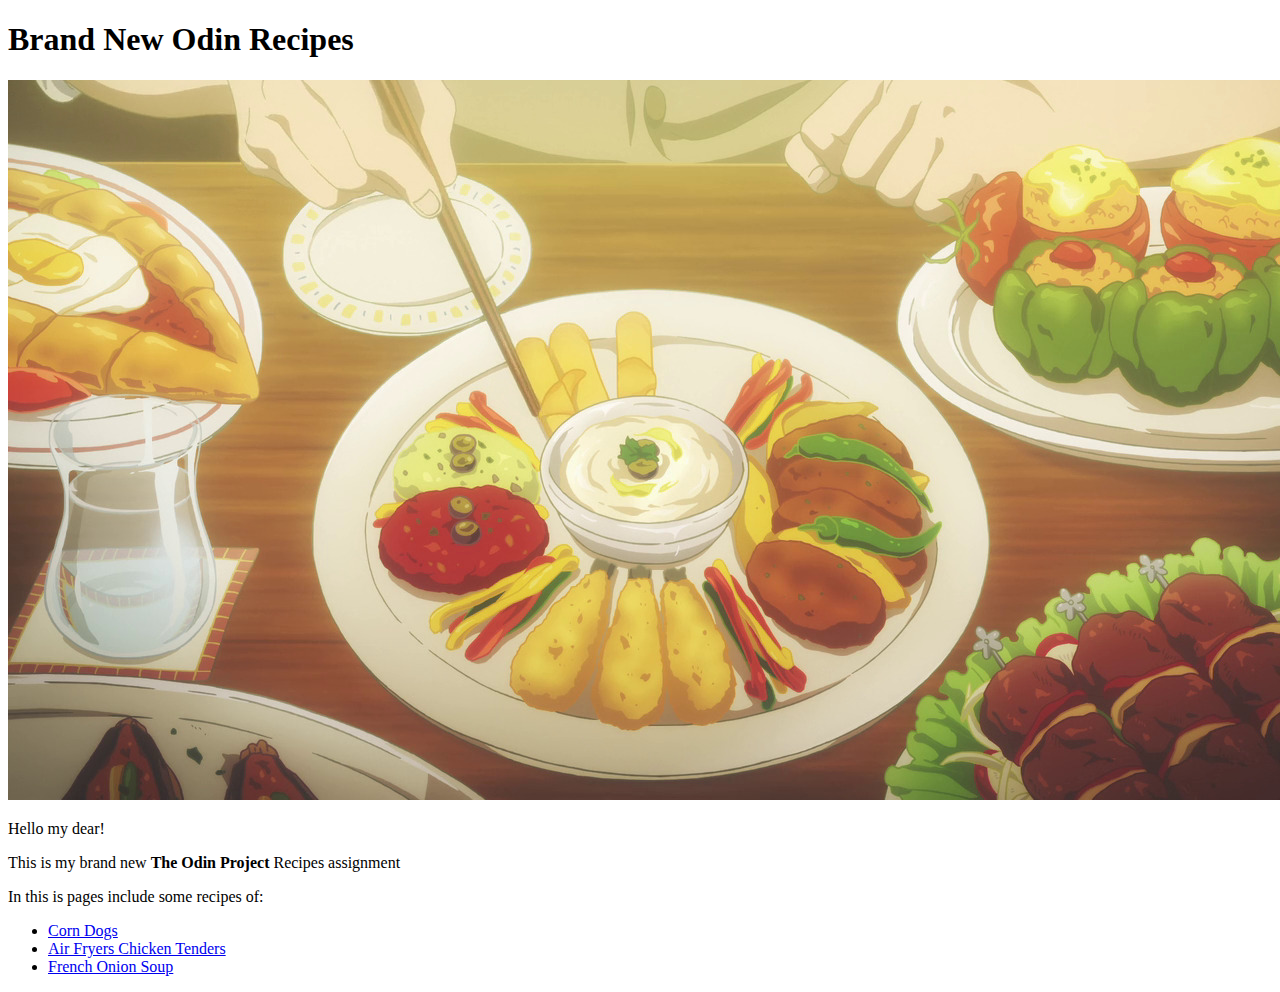
==== index.html @ c3f70fcd "new file:   README.md 	new file:   food.jpg 	new file:   index.html 	new file:   recipes/air fryer c" ====
<!DOCTYPE html>
<html lang="en">

    <head>
        <meta charset="UTF-8">
        <title>My Recipes</title>
    </head>

    <body>
        <H1>Brand New Odin Recipes</H1>
        <img src="./food.jpg" alt="my imagination">
        <p>Hello my dear!</p>
        <p>This is my brand new <strong>The Odin Project</strong> Recipes assignment</p>
        
        <p>In this is pages include some recipes of:</p>
        <ul>
            <li><a href="./recipes/corndogs.html">Corn Dogs</a></li>
            <li><a href="./recipes/air_fryer_chiken_tender.html">Air Fryers Chicken Tenders</a></li>
            <li><a href="./recipes/french_onion_soup.html">French Onion Soup</a></li>
        </ul>
    </body>
</html>
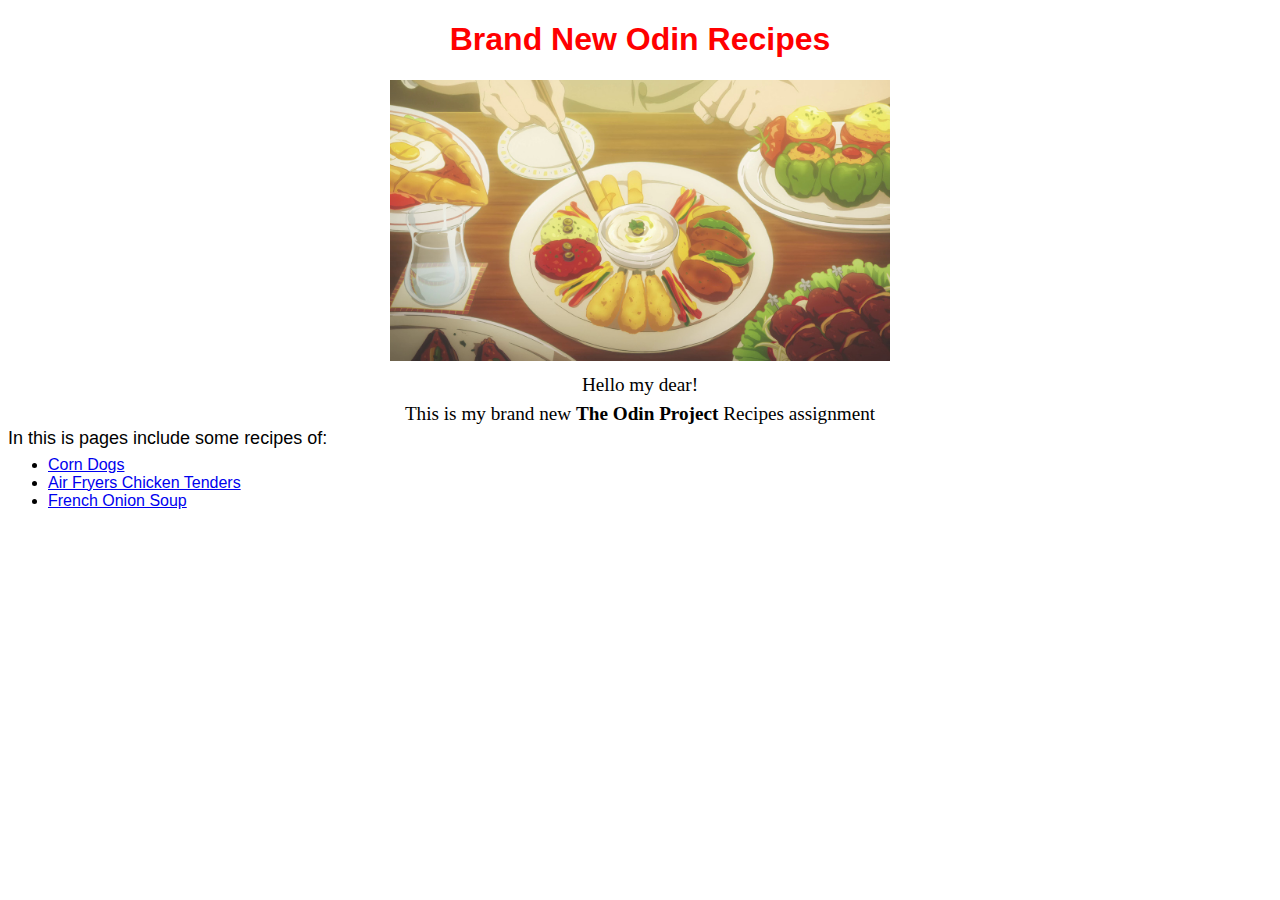
==== commit 32a55ff4: "add css" ====
--- a/index.html
+++ b/index.html
@@ -1,18 +1,20 @@
 <!DOCTYPE html>
 <html lang="en">
-
     <head>
         <meta charset="UTF-8">
+        <link rel="stylesheet" href="./styles.css">
         <title>My Recipes</title>
     </head>
 
     <body>
-        <H1>Brand New Odin Recipes</H1>
-        <img src="./food.jpg" alt="my imagination">
-        <p>Hello my dear!</p>
-        <p>This is my brand new <strong>The Odin Project</strong> Recipes assignment</p>
-        
-        <p>In this is pages include some recipes of:</p>
+        <H1 class="header">Brand New Odin Recipes</H1>
+        <img id="image" src="./food.jpg" alt="my imagination">
+        <div>
+         <p>Hello my dear!</p>
+         <p>This is my brand new <strong>The Odin Project</strong> Recipes assignment</p>
+        </div>
+
+        <p id="list">In this is pages include some recipes of:</p>
         <ul>
             <li><a href="./recipes/corndogs.html">Corn Dogs</a></li>
             <li><a href="./recipes/air_fryer_chiken_tender.html">Air Fryers Chicken Tenders</a></li>
--- a/styles.css
+++ b/styles.css
@@ -0,0 +1,28 @@
+.header {
+    text-align: center;
+    color: red;
+    font-family: Verdana, Geneva, Tahoma, sans-serif;
+}
+
+#image {
+    width: 500px;
+    margin-left: auto;
+    margin-right: auto;
+    display: block;
+}
+div {
+    font-size: larger;
+    font-family: Cambria, Cochin, Georgia, Times, 'Times New Roman', serif;
+    text-align: center;
+    line-height: 50%;
+}
+#list {
+    font-size: large;
+    line-height: 0%;
+    font-family:'Franklin Gothic Medium', 'Arial Narrow', Arial, sans-serif;
+}
+
+ul {
+    font-family:'Franklin Gothic Medium', 'Arial Narrow', Arial, sans-serif;
+    
+}